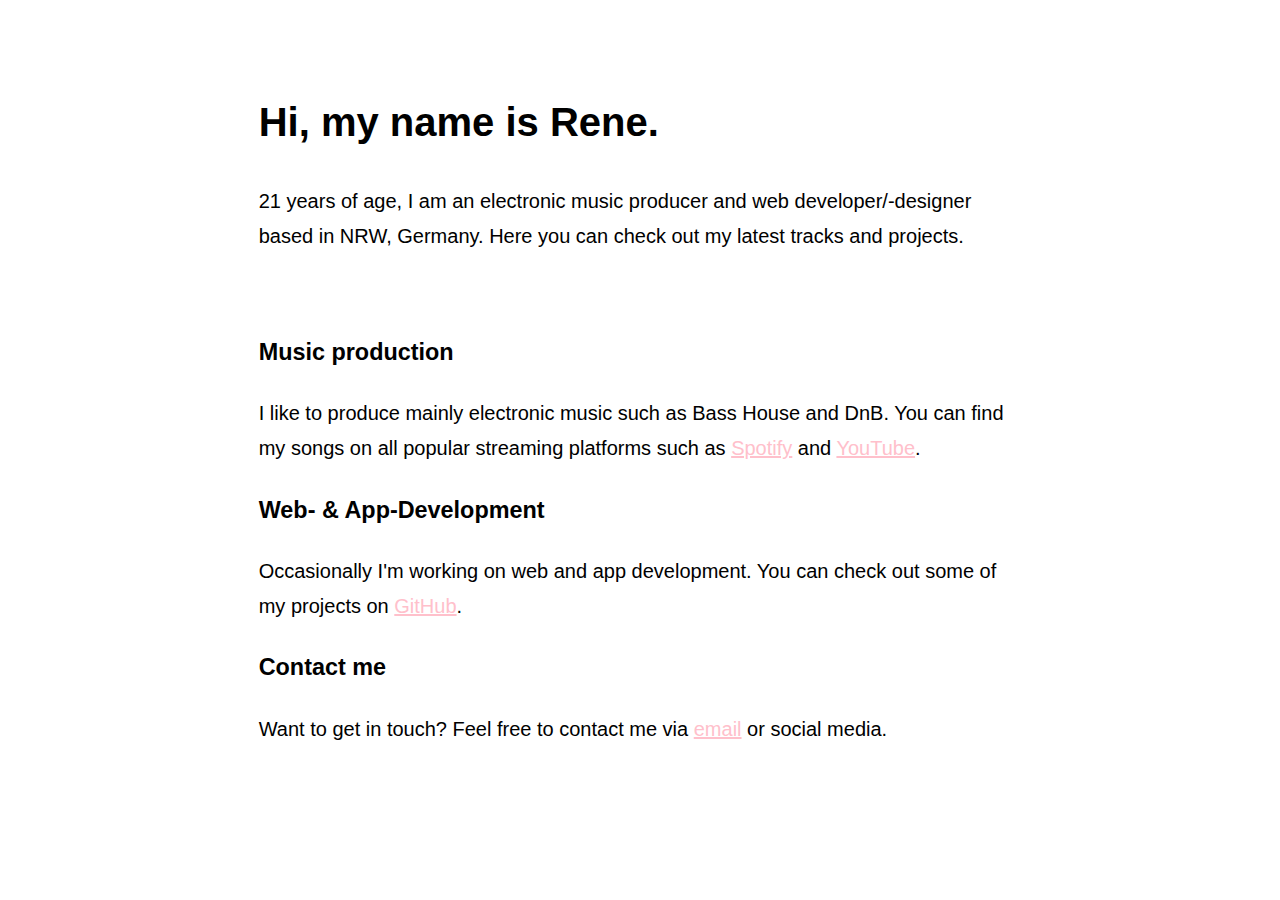
==== index.html @ 945c793a "links more like pinks" ====
<!DOCTYPE html>
<html>
    <head>
        <title>Voxain</title>
        <style>
            html{
                max-width: 70ch;
                padding: 3em 1em;
                margin: auto;
                line-height: 1.75;
                font-size: 1.25em;
                Font-family: Segoe UI, sans-serif;
            }
            @media (prefers-color-scheme: dark) {
                body {
                    background-color: black;
                    color: white;
                }
            }
            a{
                color: pink;
            }
        </style>
    </head>
    <body>
        <h1>Hi, my name is Rene.</h1>
        <p>
            21 years of age, I am an electronic music producer and web developer/-designer based in NRW, Germany.
            Here you can check out my latest tracks and projects.
        </p>
        <br>

        <h3>Music production</h3>
        <p>
            I like to produce mainly electronic music such as Bass House and DnB.
            You can find my songs on all popular streaming platforms such as
            <a href="https://open.spotify.com/artist/3rXolcetkTPqQ9DE4I8eFP">Spotify</a> and
            <a href="https://www.youtube.com/channel/UCa-20JYa5Qu4TGlnMtWBkaw">YouTube</a>.
        </p>

        <h3>Web- & App-Development</h3>
        <p>
            Occasionally I'm working on web and app development.
            You can check out some of my projects on <a href="https://github.com/voxain">GitHub</a>.
        </p>

        <h3>Contact me</h3>
        <p>
            Want to get in touch?
            Feel free to contact me via <a href="mailto:info@voxain.com">email</a> or social media.
        </p>
    </body>
</html>
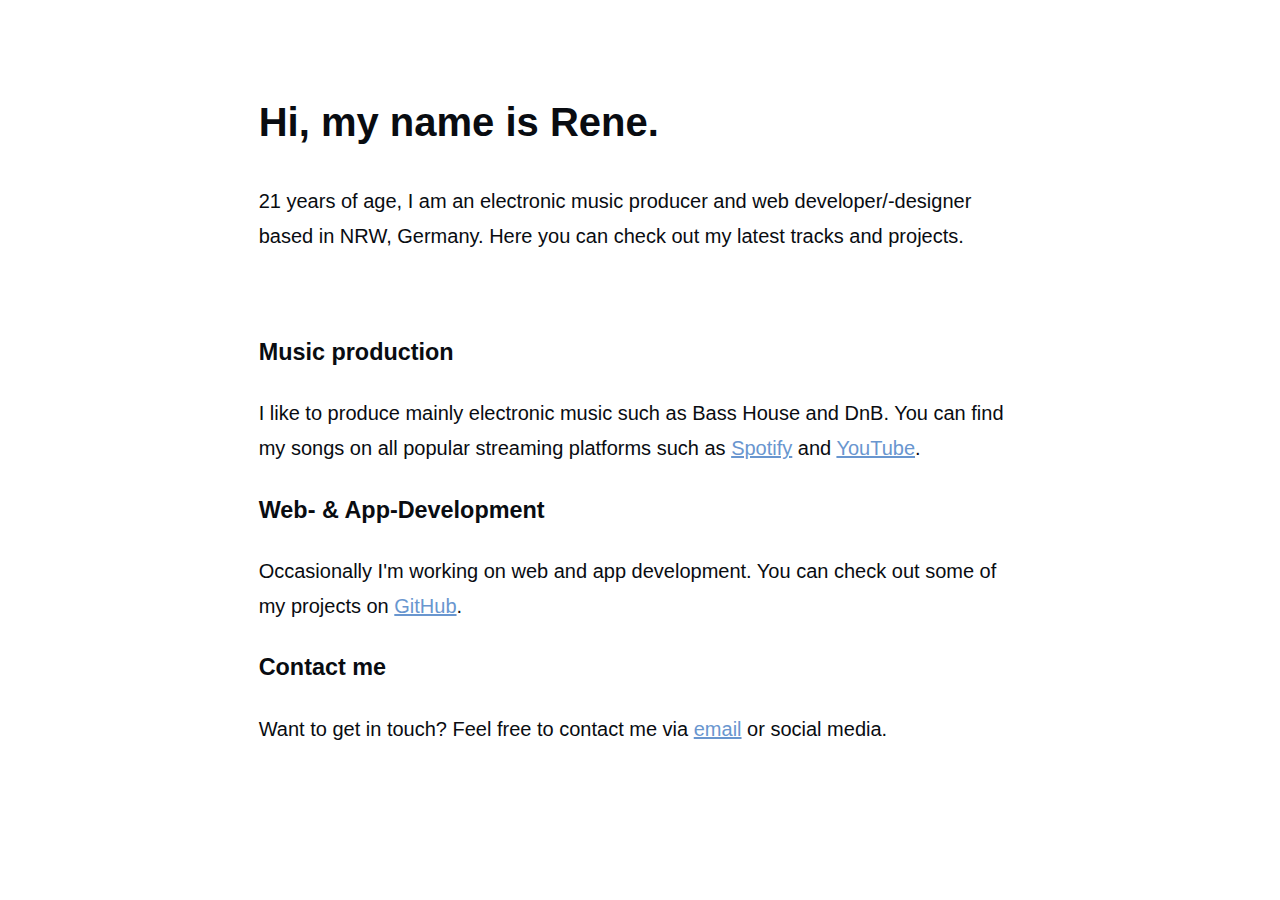
==== commit 8109d42a: "pure black=pure evil" ====
--- a/index.html
+++ b/index.html
@@ -11,14 +11,17 @@
                 font-size: 1.25em;
                 Font-family: Segoe UI, sans-serif;
             }
+            body{
+                color: #090c11;
+            }
             @media (prefers-color-scheme: dark) {
                 body {
-                    background-color: black;
-                    color: white;
+                    background-color: #090c11;
+                    color: #eee;
                 }
             }
             a{
-                color: pink;
+                color: rgb(105, 150, 207);
             }
         </style>
     </head>
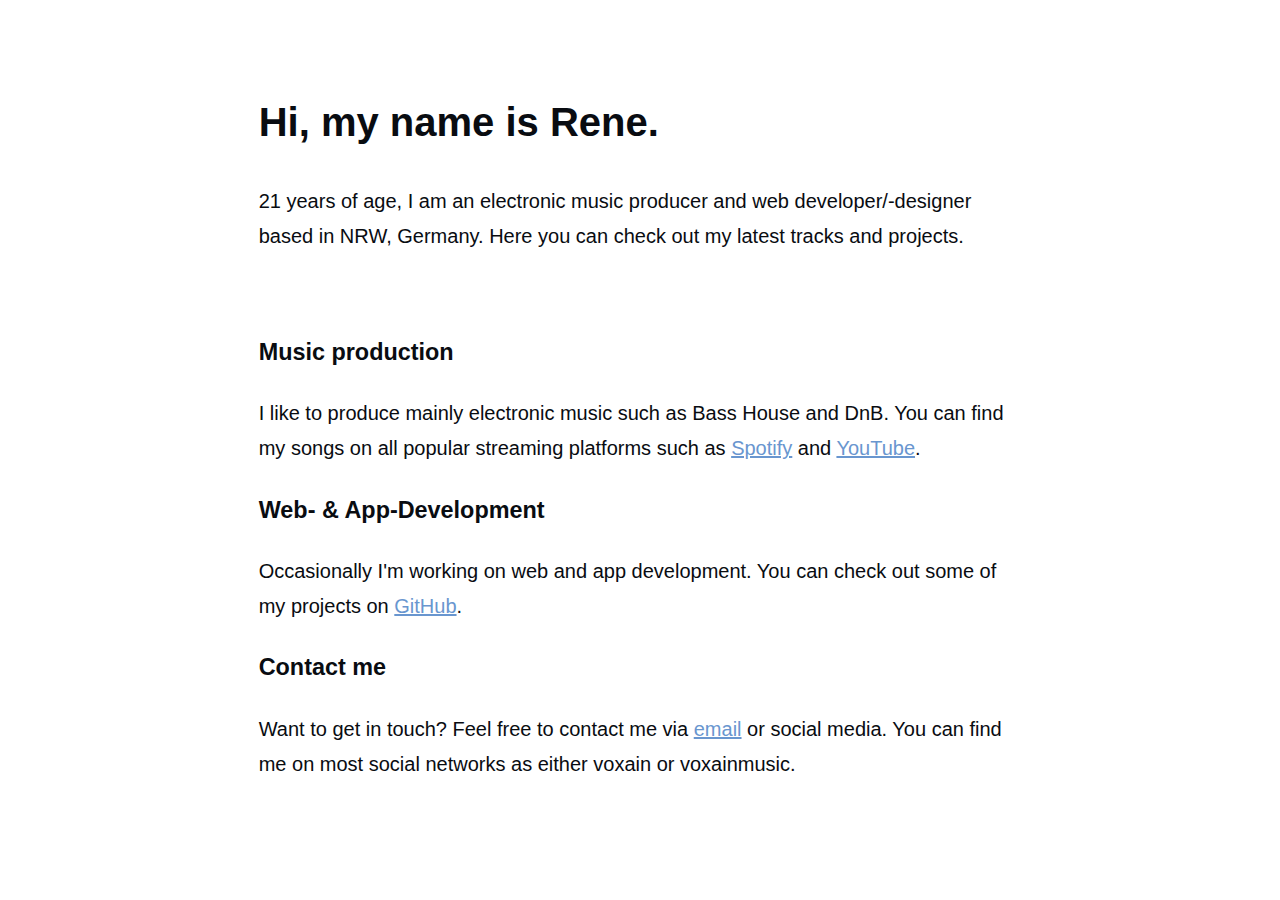
==== commit 0a11f2f8: "actually include socials" ====
--- a/index.html
+++ b/index.html
@@ -50,7 +50,7 @@
         <h3>Contact me</h3>
         <p>
             Want to get in touch?
-            Feel free to contact me via <a href="mailto:info@voxain.com">email</a> or social media.
+            Feel free to contact me via <a href="mailto:info@voxain.com">email</a> or social media. You can find me on most social networks as either voxain or voxainmusic.
         </p>
     </body>
 </html>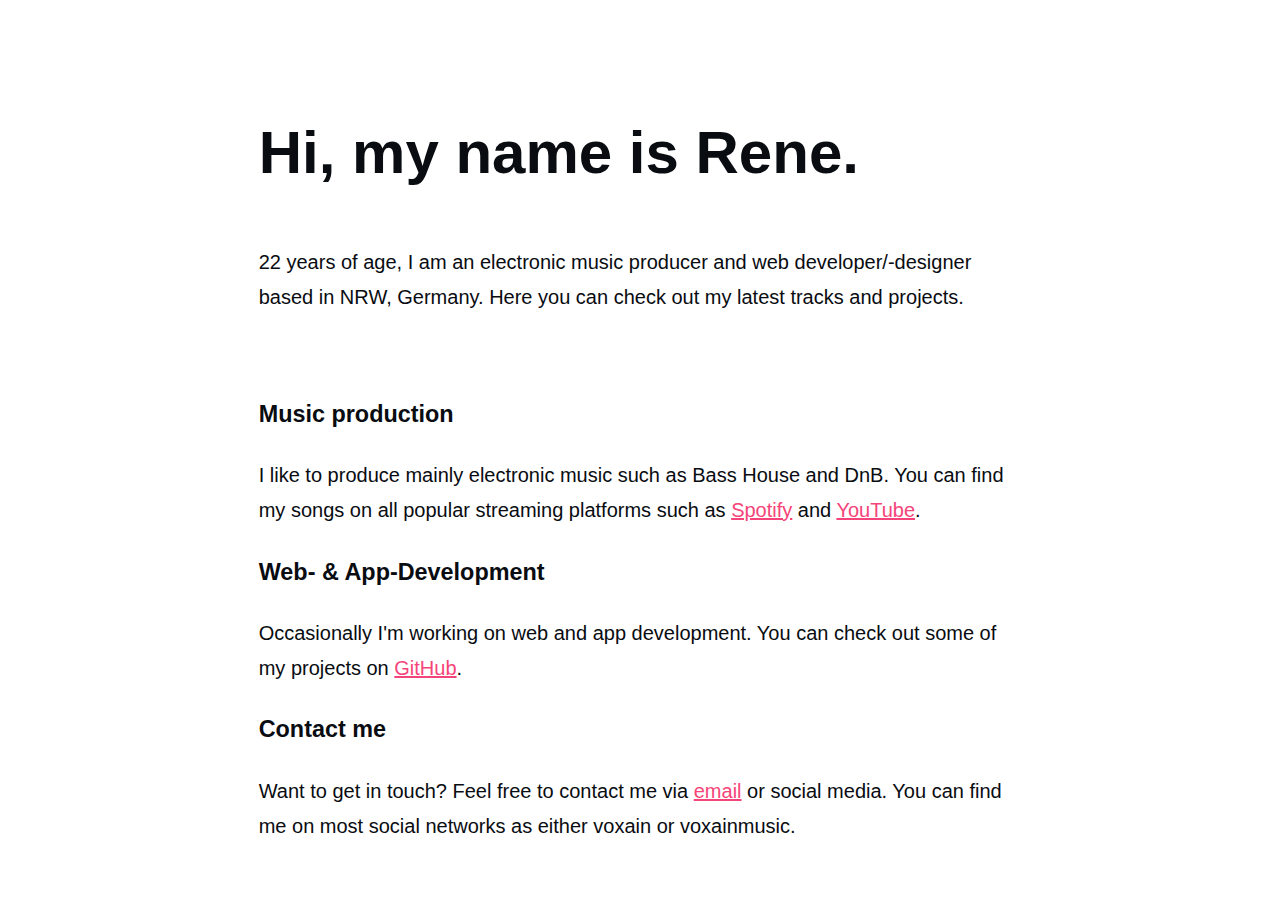
==== commit 26f577f8: "bi-yearly age update" ====
--- a/index.html
+++ b/index.html
@@ -21,14 +21,17 @@
                 }
             }
             a{
-                color: rgb(105, 150, 207);
+                color: rgb(245, 68, 121);
+            }
+            h1{
+                font-size: 3rem;
             }
         </style>
     </head>
     <body>
         <h1>Hi, my name is Rene.</h1>
         <p>
-            21 years of age, I am an electronic music producer and web developer/-designer based in NRW, Germany.
+            22 years of age, I am an electronic music producer and web developer/-designer based in NRW, Germany.
             Here you can check out my latest tracks and projects.
         </p>
         <br>
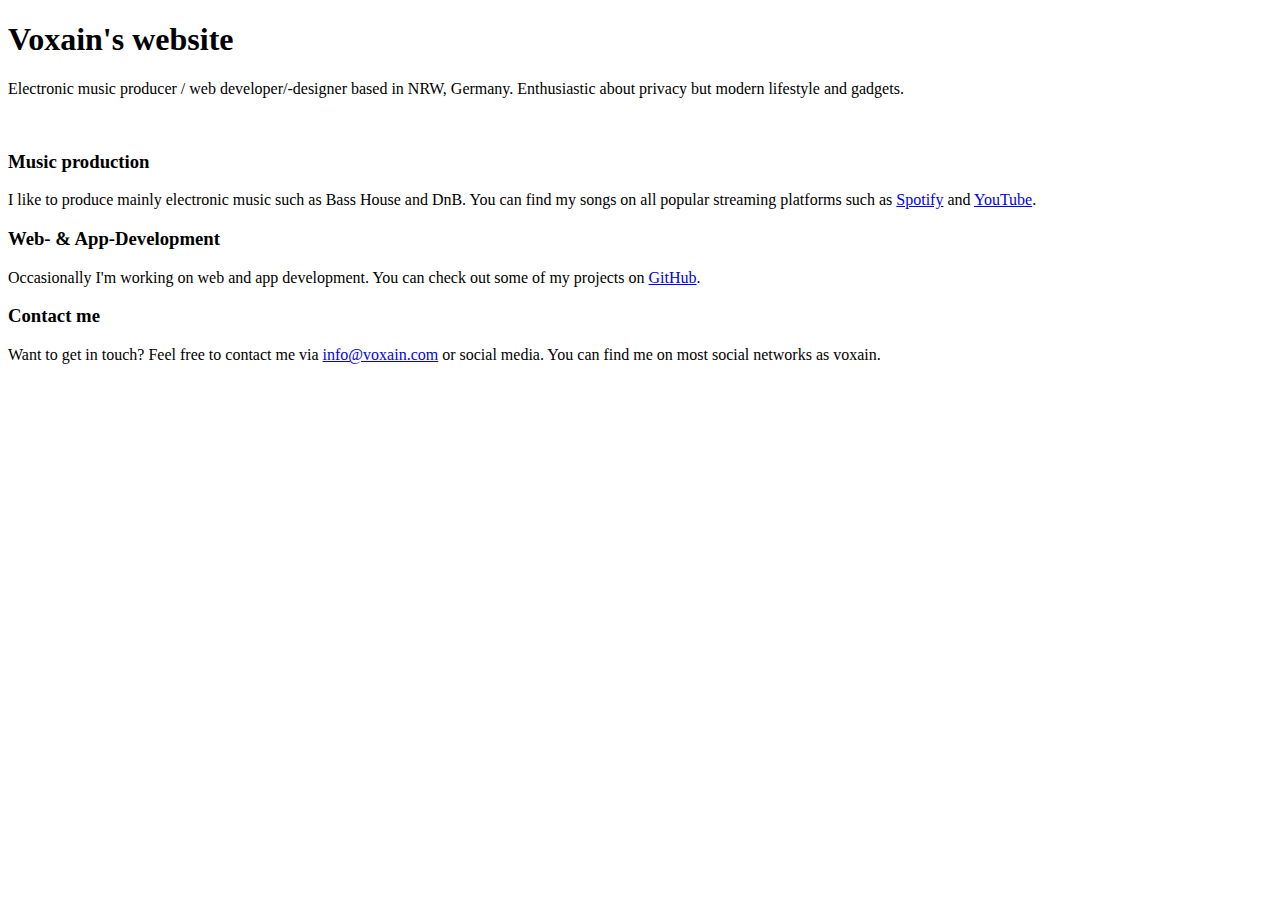
==== commit d0dc0438: "simplify things" ====
--- a/index.html
+++ b/index.html
@@ -2,37 +2,12 @@
 <html>
     <head>
         <title>Voxain</title>
-        <style>
-            html{
-                max-width: 70ch;
-                padding: 3em 1em;
-                margin: auto;
-                line-height: 1.75;
-                font-size: 1.25em;
-                Font-family: Segoe UI, sans-serif;
-            }
-            body{
-                color: #090c11;
-            }
-            @media (prefers-color-scheme: dark) {
-                body {
-                    background-color: #090c11;
-                    color: #eee;
-                }
-            }
-            a{
-                color: rgb(245, 68, 121);
-            }
-            h1{
-                font-size: 3rem;
-            }
-        </style>
     </head>
-    <body>
-        <h1>Hi, my name is Rene.</h1>
+    <body style="Font-family: serif">
+        <h1>Voxain's website</h1>
         <p>
-            22 years of age, I am an electronic music producer and web developer/-designer based in NRW, Germany.
-            Here you can check out my latest tracks and projects.
+            Electronic music producer / web developer/-designer based in NRW, Germany.
+            Enthusiastic about privacy but modern lifestyle and gadgets.
         </p>
         <br>
 
@@ -53,7 +28,7 @@
         <h3>Contact me</h3>
         <p>
             Want to get in touch?
-            Feel free to contact me via <a href="mailto:info@voxain.com">email</a> or social media. You can find me on most social networks as either voxain or voxainmusic.
+            Feel free to contact me via <a href="mailto:info@voxain.com">info@voxain.com</a> or social media. You can find me on most social networks as voxain.
         </p>
     </body>
 </html>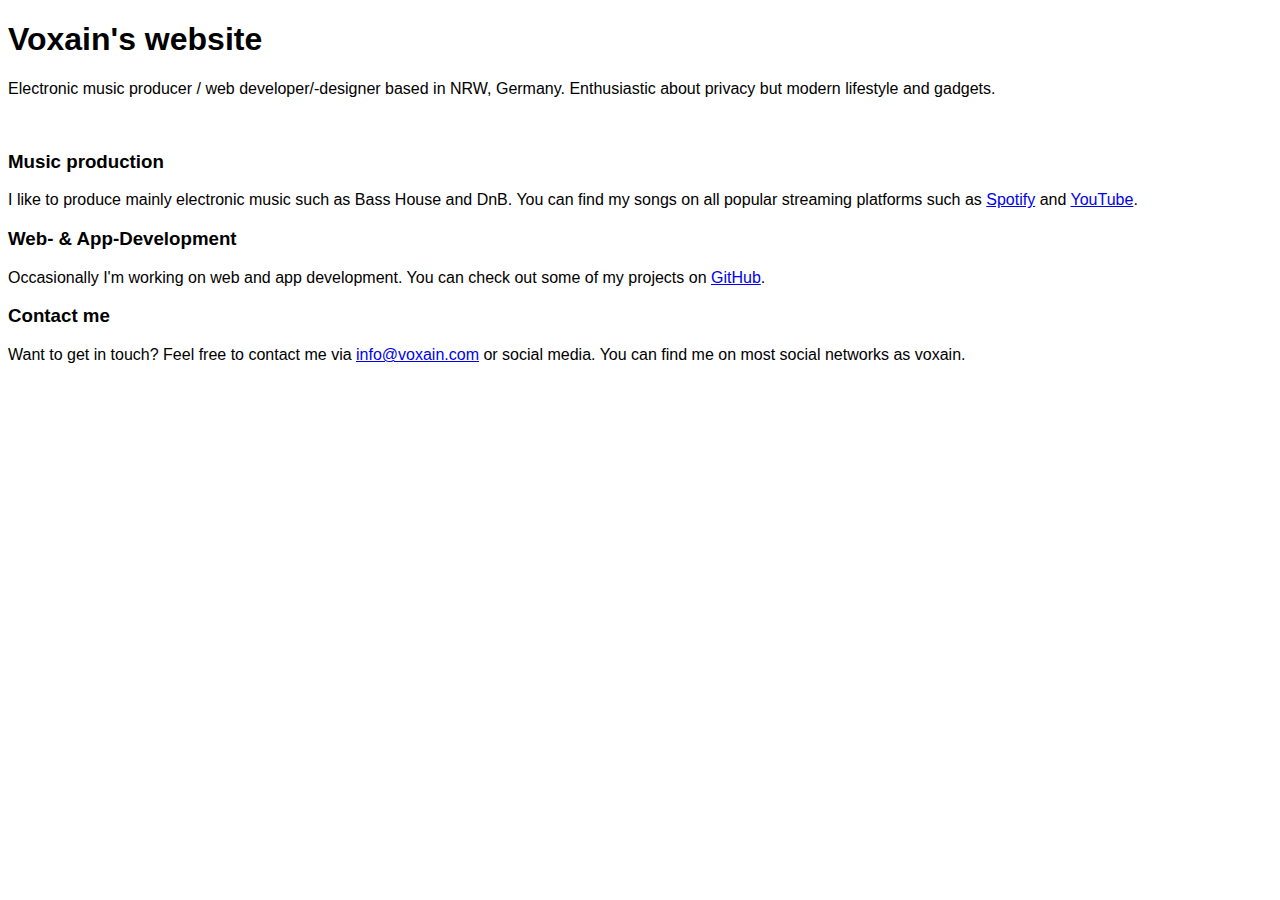
==== commit 4690bf84: "remove unnecessary code" ====
--- a/index.html
+++ b/index.html
@@ -3,7 +3,7 @@
     <head>
         <title>Voxain</title>
     </head>
-    <body style="Font-family: serif">
+    <body style="Font-family: sans-serif">
         <h1>Voxain's website</h1>
         <p>
             Electronic music producer / web developer/-designer based in NRW, Germany.
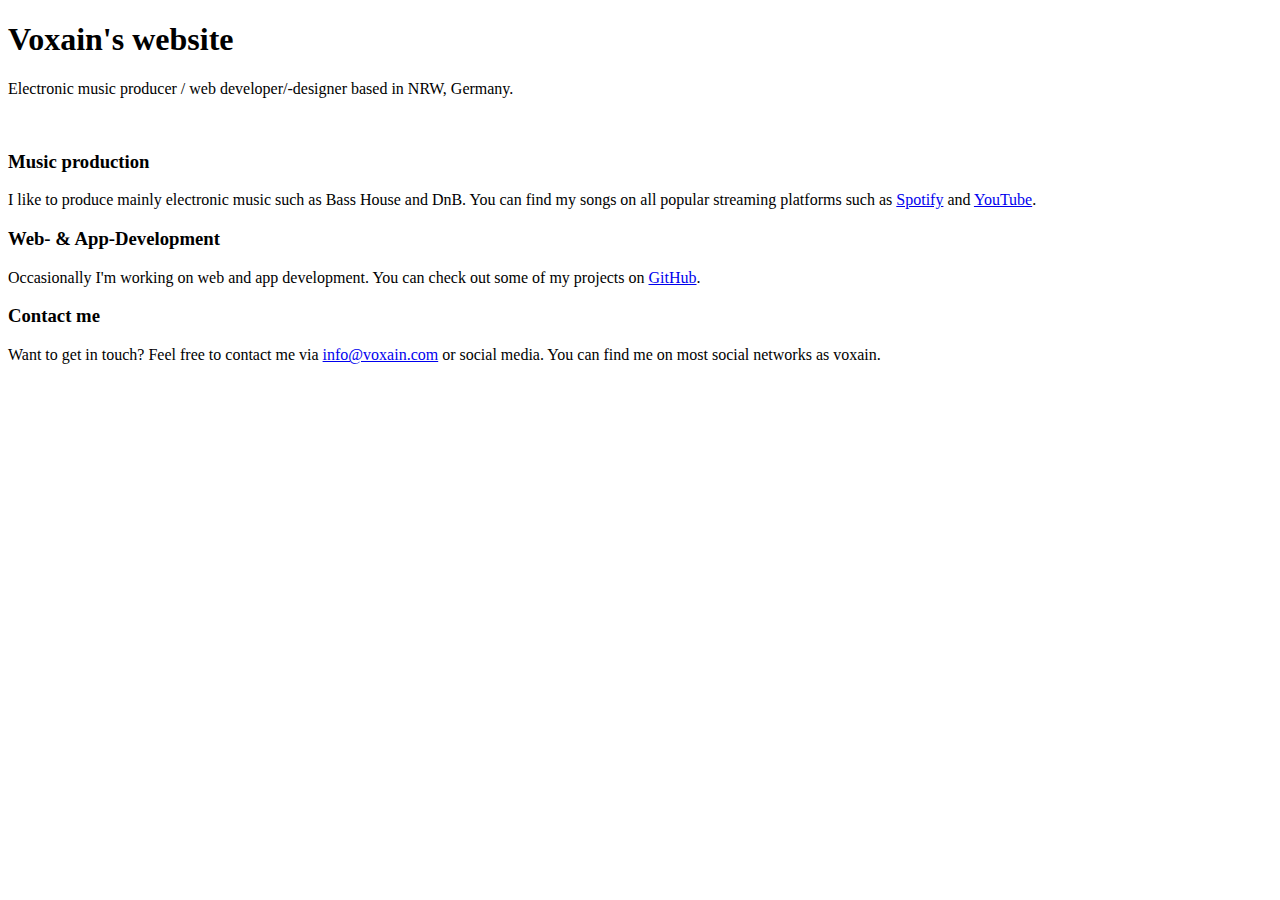
==== commit 26f33784: "actually, that's kinda cringe" ====
--- a/index.html
+++ b/index.html
@@ -3,11 +3,10 @@
     <head>
         <title>Voxain</title>
     </head>
-    <body style="Font-family: sans-serif">
+    <body>
         <h1>Voxain's website</h1>
         <p>
             Electronic music producer / web developer/-designer based in NRW, Germany.
-            Enthusiastic about privacy but modern lifestyle and gadgets.
         </p>
         <br>
 
@@ -31,4 +30,4 @@
             Feel free to contact me via <a href="mailto:info@voxain.com">info@voxain.com</a> or social media. You can find me on most social networks as voxain.
         </p>
     </body>
-</html>+</html>
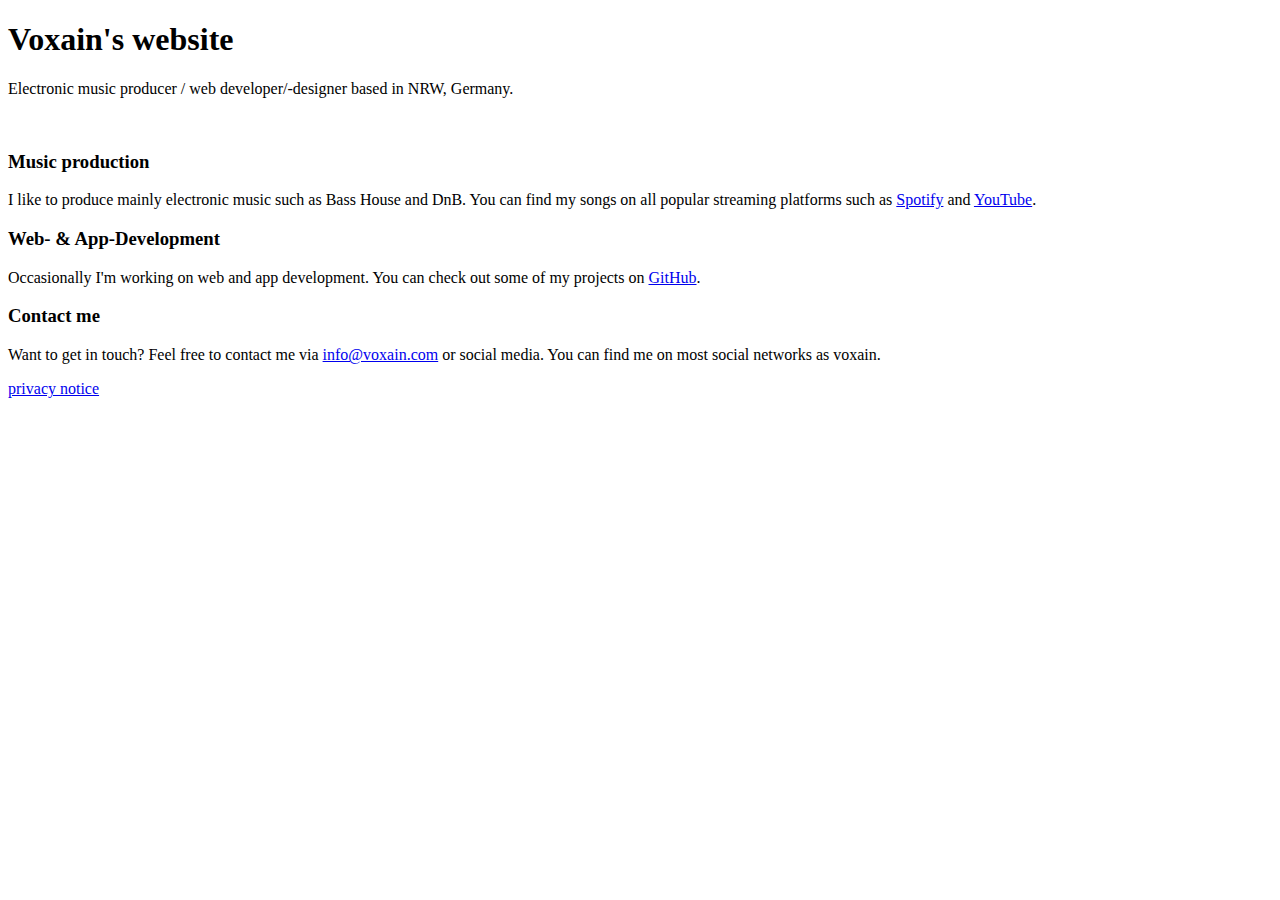
==== commit 58c87e12: "add privacy stuff yea yea" ====
--- a/index.html
+++ b/index.html
@@ -30,4 +30,7 @@
             Feel free to contact me via <a href="mailto:info@voxain.com">info@voxain.com</a> or social media. You can find me on most social networks as voxain.
         </p>
     </body>
+    <footer>
+        <a href="https://docs.github.com/en/pages/getting-started-with-github-pages/about-github-pages#data-collection">privacy notice</a>
+    </footer>
 </html>
